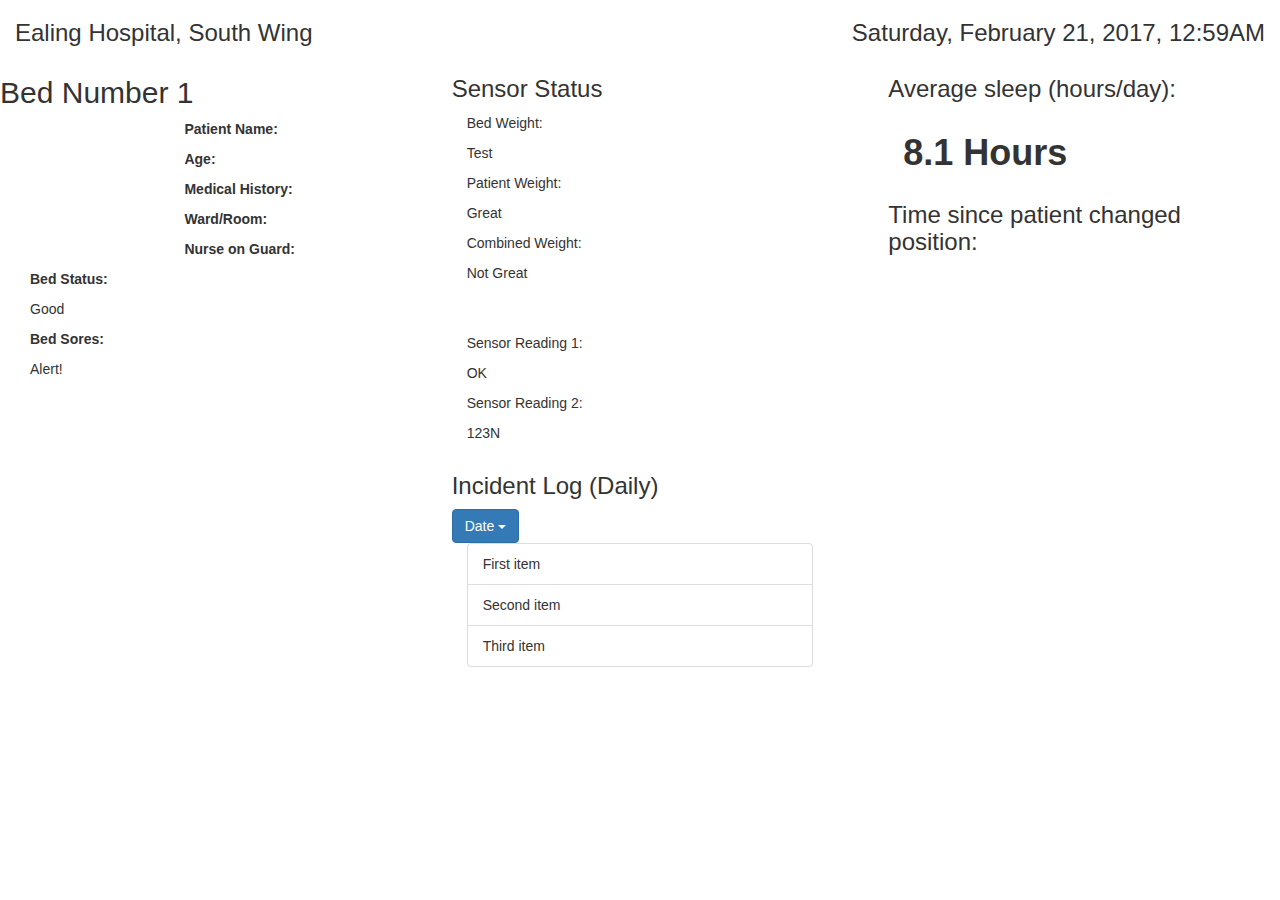
==== templates/landing.html @ 16b63c48 "Real-time Flask app" ====
<!DOCTYPE html>
<html>
	<head>
		<title> MediBed </title>
		<meta name="metaport" content="width=initial-width, initial-scale=1.0">
		<link rel="stylesheet" type="text/css" href="http://cdnjs.cloudflare.com/ajax/libs/twitter-bootstrap/3.1.1/css/bootstrap.css">
		<link rel="stylesheet" type="text/css" href="style.css">
		<script src="http://ajax.googleapis.com/ajax/libs/jquery/1.11.0/jquery.min.js"></script>
		<script src="http://netdna.bootstrapcdn.com/bootstrap/3.1.1/js/bootstrap.js"></script>
		<!-- Tab Image is Here -->
		<link rel="shortcut icon" href="images/logo/meta-logo.png">
		<!-- Load c3.css -->
		<link rel="stylesheet" type="text/css" href="c3.css">

		<!-- Load d3.js and c3.js -->
		<script src="https://d3js.org/d3.v3.min.js" charset="utf-8"></script>
		<script src="c3.min.js"></script>

		<!-- for Google -->
		<meta name="description" content="Medibed helps you.">
		<meta name="keywords" content="Medibed, Raspberry Pi">

		<meta name="author" content="Widya Salim.">
		<meta name="copyright" content="All works © Widya Salim 2017. Do not reproduce without consent.">
		<meta name="application-name" content="MediBed Raspberry Pi">

		<!-- for Facebook -->          
		<meta property="og:title" content="Medibed">
		<meta property="og:type" content="website">
		<meta property="og:image" content="lol">
		<meta property="og:url" content="http://">
		<meta property="og:description" content="Medibed helps you.">

	</head>
	<!-- Body Starts Here -->
	<body>
		<div class="main-container">
			<div class="row">
				<div class="top-info col-xs-12">
					<div class="location col-xs-6">
						<h3> Ealing Hospital, South Wing </h3>
					</div>
					<div class="date col-xs-6">
						<h3 style="text-align: right;"> Saturday, February 21, 2017, 12:59AM </h3>
					</div>
				</div>
				<div class="bed-arrangement">
					<div class="patient-info col-xs-12 col-md-4">
						<h2> Bed Number 1 </h2>
						<div class="bed-home col-xs-5">
						</div>
						<div class="patient-status-home col-xs-7">
							<p> <strong> Patient Name: </strong> </p>
							<p> <strong> Age: </strong> </p>
							<p> <strong> Medical History: </strong> </p>
							<p> <strong> Ward/Room: </strong> </p>
							<p> <strong> Nurse on Guard: </strong> </p>
						</div>
						<div class="bed-status-home col-xs-12">
							<div class="col-xs-12">
								<p> <strong> Bed Status: </strong> </p> 
								<p class="status-update-home"> Good </p>
							</div>
							<div class="col-xs-12">
								<p> <strong> Bed Sores: </strong> </p>
								<p class="status-update-home">
								Alert!
								</p>
							</div>
						</div>
					</div>
					<div class="sensor-incident col-xs-12 col-md-4">
						<div class="sensor-status col-xs-12">
							<h3> <bold> Sensor Status </bold> </h3>
							<div class="col-xs-12">
								<p class="status-title"> Bed Weight: </p> <p class="status-info"> Test </p>
							</div>
							<div class="col-xs-12">
								<p class="status-title"> Patient Weight: </p> <p class="status-info"> Great </p>
							</div>
							<div class="col-xs-12">
								<p class="status-title"> Combined Weight: </p> <p class="status-info"> Not Great </p>
								<br><br>
							</div>
								
							<div class="col-xs-12">
								<p class="status-title"> Sensor Reading 1: </p> <p class="status-info"> OK </p>
							</div>
							<div class="col-xs-12">
								<p class="status-title"> Sensor Reading 2: </p> <p class="status-info"> 123N </p>
							</div>
						</div>

						<div class="incident-log col-xs-12">
							<h3> Incident Log (Daily) </h3>
							<div class="dropdown">
							  <button class="btn btn-primary dropdown-toggle" type="button" data-toggle="dropdown"> Date
							  <span class="caret"></span></button>
							  <ul class="dropdown-menu">
							    <li><a href="#">21 Feb </a></li>
							    <li><a href="#">22 Feb </a></li>
							    <li><a href="#">23 Feb</a></li>
							  </ul>
							</div>

							<div class="log-history col-xs-12">
								<ul class="list-group">
								  <li class="list-group-item">First item</li>
								  <li class="list-group-item">Second item</li>
								  <li class="list-group-item">Third item</li>
								</ul>
							</div>

							<div class="log-history">
							</div>
						</div>
					</div>
					<div class="graph-info col-xs-12 col-md-4">
						<div class="sleep-graph col-xs-12">
							<h3> Average sleep (hours/day): </h3>
							<div class="col-xs-12">
								<h1> <strong> 8.1 Hours </strong> </h1>
							</div>
						</div>

						<div class="patient-movement col-xs-12">
							<h3> Time since patient changed position: </h3>
							<div id="move_chart"></div>
						</div>
					</div>
				</div>
			</div>
		</div>
	<!-- Script for Graph Starts Here -->
	<script src="http://ajax.googleapis.com/ajax/libs/jquery/1.11.0/jquery.min.js"></script>
	<script src='graph.js'></script>
	</body>
</html>
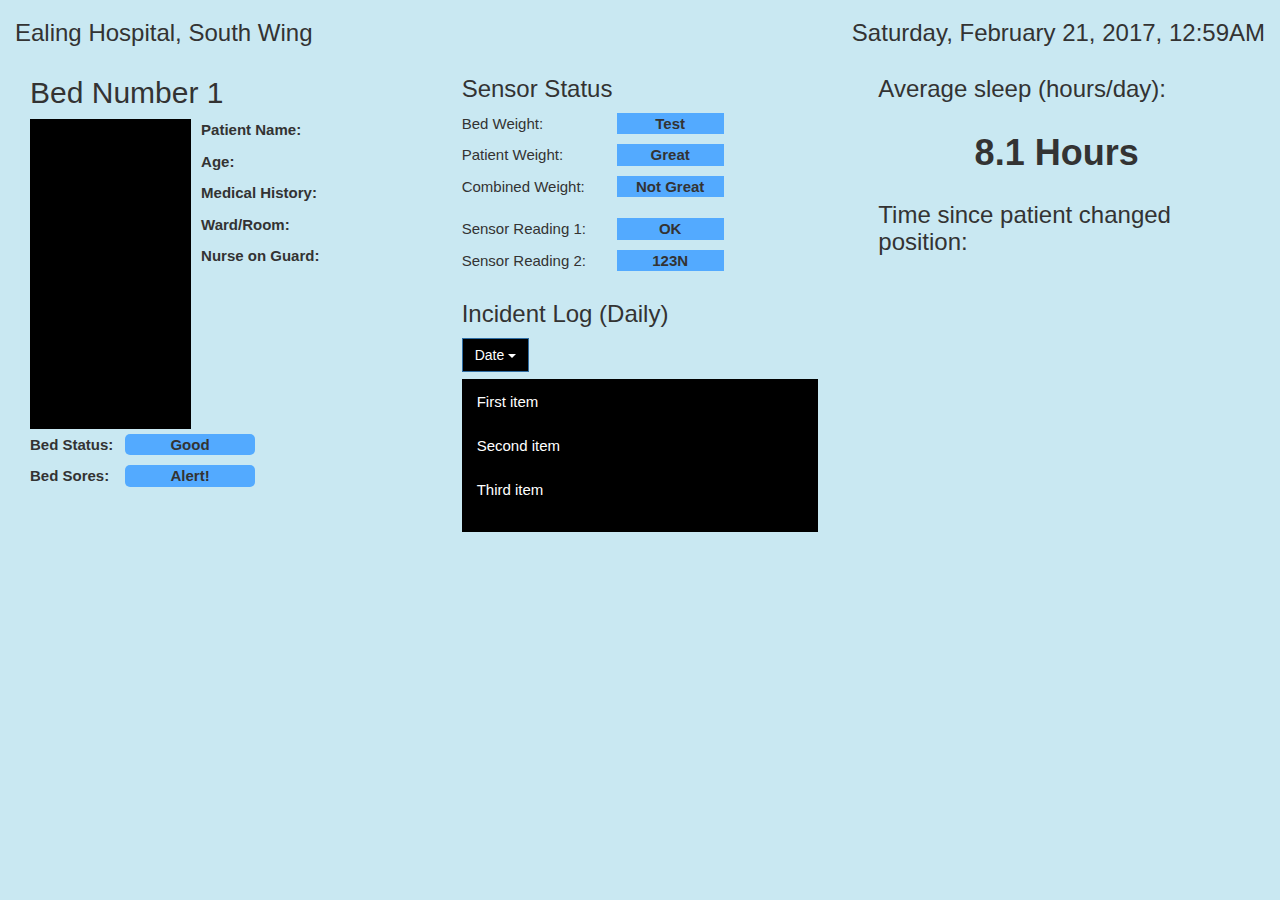
==== commit 3395f89e: "General updates to show live data" ====
--- a/templates/landing.html
+++ b/templates/landing.html
@@ -3,18 +3,21 @@
 	<head>
 		<title> MediBed </title>
 		<meta name="metaport" content="width=initial-width, initial-scale=1.0">
+		
+		<!-- Load stylesheets -->
 		<link rel="stylesheet" type="text/css" href="http://cdnjs.cloudflare.com/ajax/libs/twitter-bootstrap/3.1.1/css/bootstrap.css">
-		<link rel="stylesheet" type="text/css" href="style.css">
+		<link rel="stylesheet" type="text/css" href="/static/style.css">
+		<link rel="stylesheet" type="text/css" href="/static/c3.css">
+		
 		<script src="http://ajax.googleapis.com/ajax/libs/jquery/1.11.0/jquery.min.js"></script>
 		<script src="http://netdna.bootstrapcdn.com/bootstrap/3.1.1/js/bootstrap.js"></script>
+		
 		<!-- Tab Image is Here -->
 		<link rel="shortcut icon" href="images/logo/meta-logo.png">
-		<!-- Load c3.css -->
-		<link rel="stylesheet" type="text/css" href="c3.css">
-
+		
 		<!-- Load d3.js and c3.js -->
 		<script src="https://d3js.org/d3.v3.min.js" charset="utf-8"></script>
-		<script src="c3.min.js"></script>
+		<script src="/static/c3.min.js"></script>
 
 		<!-- for Google -->
 		<meta name="description" content="Medibed helps you.">
@@ -133,6 +136,6 @@
 		</div>
 	<!-- Script for Graph Starts Here -->
 	<script src="http://ajax.googleapis.com/ajax/libs/jquery/1.11.0/jquery.min.js"></script>
-	<script src='graph.js'></script>
+	<script src='/static/graph.js'></script>
 	</body>
 </html>--- a/static/style.css
+++ b/static/style.css
@@ -0,0 +1,137 @@
+body,html{
+	height:100%;
+	width: 100%;
+}
+
+.main-container {
+	background-color: #C9E8F2;
+	width: 100%;
+	height: 100%;
+}
+
+.bed-arrangement {
+	padding-left: 30px;
+	padding-right: 30px;
+	font-size: 15px;
+}
+
+.patient-info {
+	padding: 0 15px;
+	text-align: center;
+}
+
+.patient-info h2 {
+	text-align: left;
+	font-weight: 500;
+}
+
+.bed, .bed-home {
+	padding-top: 45%;
+	background-color: black;
+}
+
+.bed-home {
+	padding-top: 80%;
+}
+
+.patient-status, .patient-status-home {
+	text-align: left;
+	padding-left: 10px;
+}
+
+.bed-status, .bed-status-home {
+	padding: 0;
+	margin-top: 5px;
+}
+
+.bed-status p, .bed-status-home p {
+	text-align: left;
+	float: left;
+	width: 90px;
+}
+
+.bed-status p.status-update, .bed-status-home p.status-update-home {
+	background-color: #53AAFF;
+	width: 35%;
+	margin-left: 5px;
+	text-align: center;
+	font-weight: 900;
+	border-radius: 5px;
+}
+
+.bed-status div, .bed-status-home div {
+	padding-left: 0;
+}
+
+.sensor-status > .col-xs-12 {
+	padding: 0;
+	margin: 0;
+}
+
+.status-title {
+	text-align: left;
+	float: left;
+	width: 150px;
+}
+
+.status-info {
+	background-color: #53AAFF;
+	width: 30%;
+	margin-left: 5px;
+	text-align: center;
+	font-weight: 900;
+	float: left;
+}
+
+.btn.btn-primary.dropdown-toggle {
+	border-radius: 0px;
+	background-color: black;
+}
+
+.log-history {
+	background-color: black;
+	margin-top: 7px;
+}
+
+.list-group-item {
+	padding: 0;
+    background: none;
+    color: white;
+    border: none;
+    line-height: 3em;
+}
+
+.sleep-graph h1 {
+	text-align: center;
+}
+
+
+@media only screen and (min-device-width : 320px) and (max-device-width : 480px) {
+	.top-bar{
+		width:100%;
+	}
+	.rm_mobile{
+		display: none;
+	}
+	.i_mobile{
+		margin-bottom:0px !important;
+	}
+	.b_mobile{
+		width:100%;
+	}
+	.home_pc{
+		width:100%;
+		background: url(../img/main_bg2.png);
+		background-size:cover;
+		background-position: center right !important;
+		position:absolute;
+		z-index:-1;
+	}
+	p.home-text{
+		background: rgba(255,255,255,0.5);
+		padding: 10px;
+	}
+	.home-header{
+		text-align: center;
+	}
+}--- a/static/c3.css
+++ b/static/c3.css
@@ -0,0 +1,167 @@
+/*-- Chart --*/
+.c3 svg {
+  font: 10px sans-serif;
+  -webkit-tap-highlight-color: transparent; }
+
+.c3 path, .c3 line {
+  fill: none;
+  stroke: #000; }
+
+.c3 text {
+  -webkit-user-select: none;
+  -moz-user-select: none;
+  user-select: none; }
+
+.c3-legend-item-tile,
+.c3-xgrid-focus,
+.c3-ygrid,
+.c3-event-rect,
+.c3-bars path {
+  shape-rendering: crispEdges; }
+
+.c3-chart-arc path {
+  stroke: #fff; }
+
+.c3-chart-arc text {
+  fill: #fff;
+  font-size: 13px; }
+
+/*-- Axis --*/
+/*-- Grid --*/
+.c3-grid line {
+  stroke: #aaa; }
+
+.c3-grid text {
+  fill: #aaa; }
+
+.c3-xgrid, .c3-ygrid {
+  stroke-dasharray: 3 3; }
+
+/*-- Text on Chart --*/
+.c3-text.c3-empty {
+  fill: #808080;
+  font-size: 2em; }
+
+/*-- Line --*/
+.c3-line {
+  stroke-width: 1px; }
+
+/*-- Point --*/
+.c3-circle._expanded_ {
+  stroke-width: 1px;
+  stroke: white; }
+
+.c3-selected-circle {
+  fill: white;
+  stroke-width: 2px; }
+
+/*-- Bar --*/
+.c3-bar {
+  stroke-width: 0; }
+
+.c3-bar._expanded_ {
+  fill-opacity: 0.75; }
+
+/*-- Focus --*/
+.c3-target.c3-focused {
+  opacity: 1; }
+
+.c3-target.c3-focused path.c3-line, .c3-target.c3-focused path.c3-step {
+  stroke-width: 2px; }
+
+.c3-target.c3-defocused {
+  opacity: 0.3 !important; }
+
+/*-- Region --*/
+.c3-region {
+  fill: steelblue;
+  fill-opacity: .1; }
+
+/*-- Brush --*/
+.c3-brush .extent {
+  fill-opacity: .1; }
+
+/*-- Select - Drag --*/
+/*-- Legend --*/
+.c3-legend-item {
+  font-size: 12px; }
+
+.c3-legend-item-hidden {
+  opacity: 0.15; }
+
+.c3-legend-background {
+  opacity: 0.75;
+  fill: white;
+  stroke: lightgray;
+  stroke-width: 1; }
+
+/*-- Title --*/
+.c3-title {
+  font: 14px sans-serif; }
+
+/*-- Tooltip --*/
+.c3-tooltip-container {
+  z-index: 10; }
+
+.c3-tooltip {
+  border-collapse: collapse;
+  border-spacing: 0;
+  background-color: #fff;
+  empty-cells: show;
+  -webkit-box-shadow: 7px 7px 12px -9px #777777;
+  -moz-box-shadow: 7px 7px 12px -9px #777777;
+  box-shadow: 7px 7px 12px -9px #777777;
+  opacity: 0.9; }
+
+.c3-tooltip tr {
+  border: 1px solid #CCC; }
+
+.c3-tooltip th {
+  background-color: #aaa;
+  font-size: 14px;
+  padding: 2px 5px;
+  text-align: left;
+  color: #FFF; }
+
+.c3-tooltip td {
+  font-size: 13px;
+  padding: 3px 6px;
+  background-color: #fff;
+  border-left: 1px dotted #999; }
+
+.c3-tooltip td > span {
+  display: inline-block;
+  width: 10px;
+  height: 10px;
+  margin-right: 6px; }
+
+.c3-tooltip td.value {
+  text-align: right; }
+
+/*-- Area --*/
+.c3-area {
+  stroke-width: 0;
+  opacity: 0.2; }
+
+/*-- Arc --*/
+.c3-chart-arcs-title {
+  dominant-baseline: middle;
+  font-size: 1.3em; }
+
+.c3-chart-arcs .c3-chart-arcs-background {
+  fill: #e0e0e0;
+  stroke: none; }
+
+.c3-chart-arcs .c3-chart-arcs-gauge-unit {
+  fill: #000;
+  font-size: 16px; }
+
+.c3-chart-arcs .c3-chart-arcs-gauge-max {
+  fill: #777; }
+
+.c3-chart-arcs .c3-chart-arcs-gauge-min {
+  fill: #777; }
+
+.c3-chart-arc .c3-gauge-value {
+  fill: #000;
+  /*  font-size: 28px !important;*/ }
